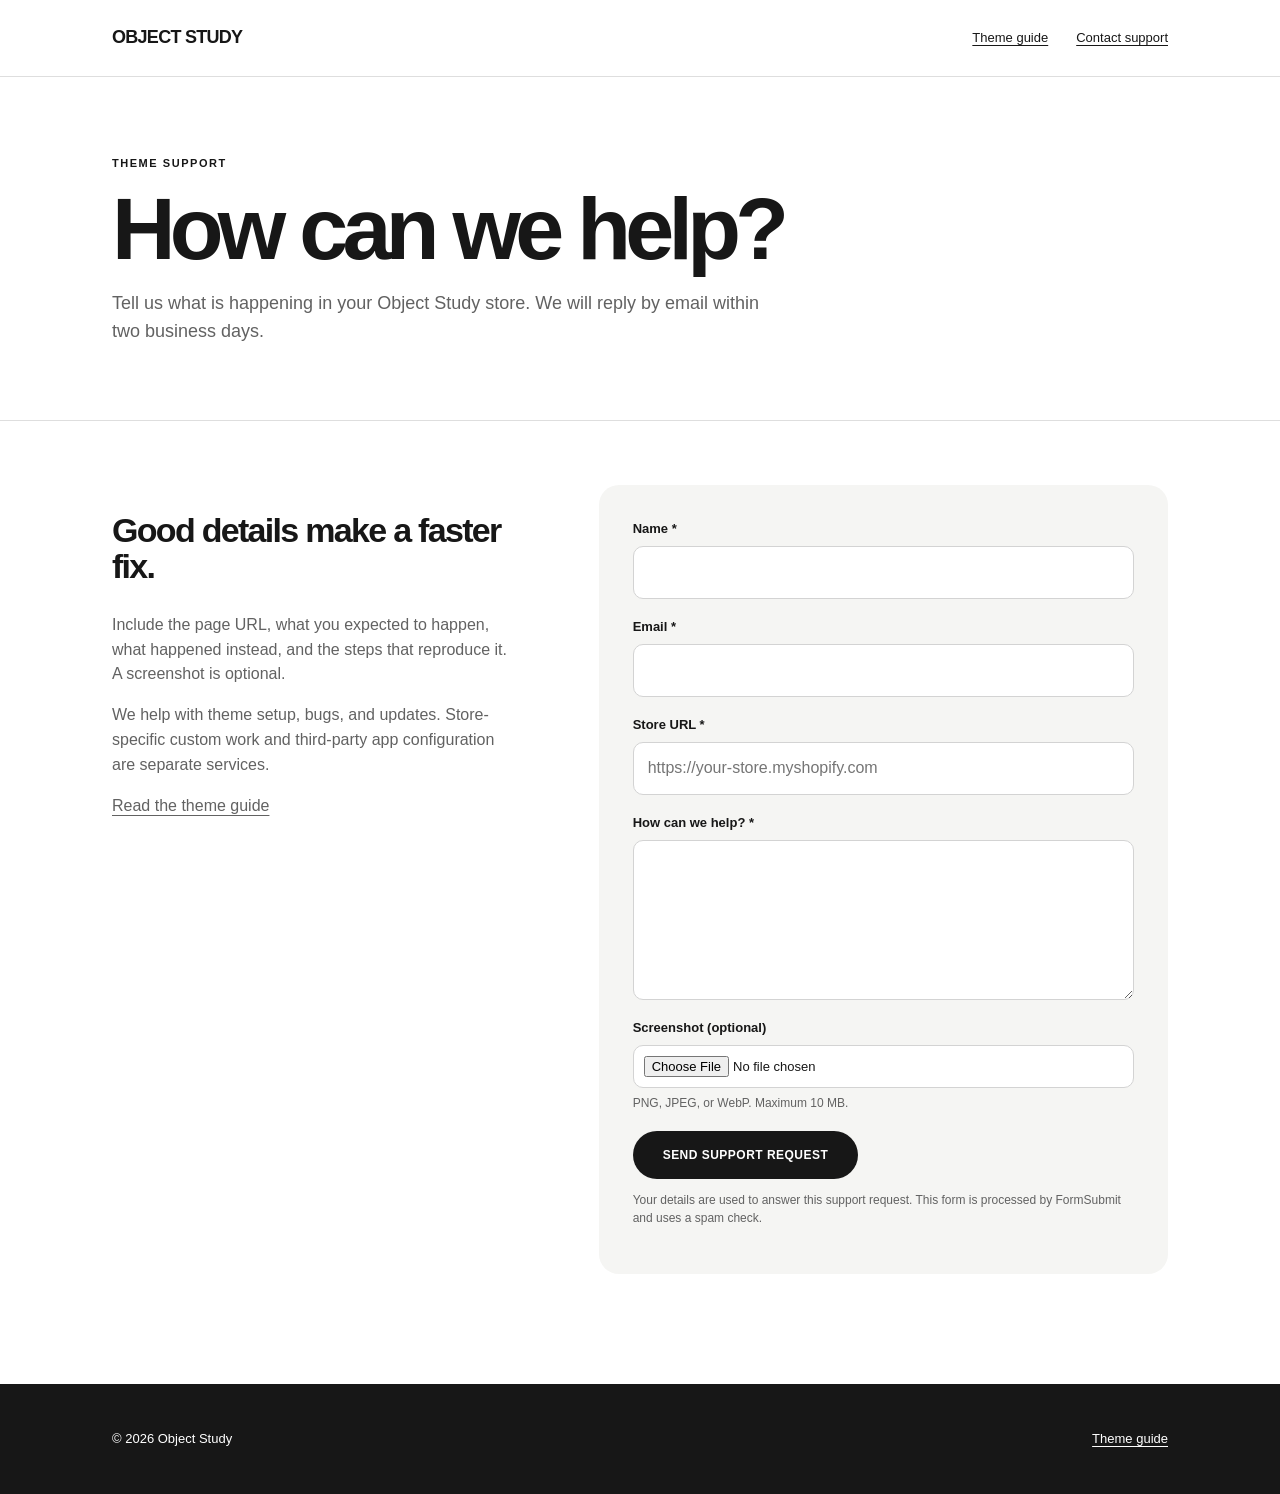
==== support.html @ f40edb97 "Publish Object Study merchant help" ====
<!doctype html><html lang="en"><head><meta charset="utf-8"><meta name="viewport" content="width=device-width,initial-scale=1"><meta name="description" content="Contact support for the Object Study Shopify theme."><title>Object Study — Contact support</title><link rel="stylesheet" href="styles.css"></head><body>
<header class="top"><div class="wrap"><a class="brand" href="./">OBJECT STUDY</a><nav class="nav" aria-label="Main navigation"><a href="./">Theme guide</a><a href="support.html">Contact support</a></nav></div></header>
<main><div class="hero"><div class="wrap"><div class="eyebrow">Theme support</div><h1>How can we help?</h1><p>Tell us what is happening in your Object Study store. We will reply by email within two business days.</p></div></div><div class="wrap support-grid"><div class="support-copy"><h2>Good details make a faster fix.</h2><p>Include the page URL, what you expected to happen, what happened instead, and the steps that reproduce it. A screenshot is optional.</p><p>We help with theme setup, bugs, and updates. Store-specific custom work and third-party app configuration are separate services.</p><p><a href="./">Read the theme guide</a></p></div>
<form class="form" action="https://formsubmit.co/32a44af4bf9dc2aacfa6a953824dd0de" method="POST" enctype="multipart/form-data">
<input type="hidden" name="_subject" value="Object Study theme support request"><input type="hidden" name="_autoresponse" value="We received your Object Study theme support request. Thank you for the details. We will reply within two business days."><input type="hidden" name="_next" value="https://emregcn.github.io/object-study-help/thanks.html"><input type="text" name="_honey" tabindex="-1" autocomplete="off" style="position:absolute;left:-9999px" aria-hidden="true">
<div class="field"><label for="support-name">Name *</label><input id="support-name" name="name" autocomplete="name" required></div><div class="field"><label for="support-email">Email *</label><input id="support-email" name="email" type="email" autocomplete="email" required></div><div class="field"><label for="support-store">Store URL *</label><input id="support-store" name="store_url" type="url" placeholder="https://your-store.myshopify.com" required></div><div class="field"><label for="support-message">How can we help? *</label><textarea id="support-message" name="message" required></textarea></div><div class="field"><label for="support-image">Screenshot (optional)</label><input id="support-image" name="attachment" type="file" accept="image/png,image/jpeg,image/webp"><p class="hint">PNG, JPEG, or WebP. Maximum 10 MB.</p></div><button class="button" type="submit">Send support request</button><p class="fine">Your details are used to answer this support request. This form is processed by FormSubmit and uses a spam check.</p>
</form></div></main><footer class="footer"><div class="wrap"><span>© 2026 Object Study</span><a href="./">Theme guide</a></div></footer></body></html>
---- styles.css ----
:root{color-scheme:light;--ink:#171717;--muted:#626262;--line:#dedede;--paper:#fff;--soft:#f5f5f3;font-family:Arial,Helvetica,sans-serif}
*{box-sizing:border-box}body{margin:0;background:var(--paper);color:var(--ink);line-height:1.55}a{color:inherit;text-underline-offset:.25em}a:hover{opacity:.65}a:focus-visible,button:focus-visible,input:focus-visible,textarea:focus-visible{outline:2px solid var(--ink);outline-offset:3px}.wrap{max-width:1120px;margin:auto;padding:0 32px}.top{border-bottom:1px solid var(--line)}.top .wrap{display:flex;justify-content:space-between;align-items:center;min-height:76px;gap:24px}.brand{font-size:18px;font-weight:700;letter-spacing:-.04em;text-decoration:none}.nav{display:flex;gap:28px;font-size:13px}.hero{padding:78px 0 56px;border-bottom:1px solid var(--line)}.eyebrow{font-size:11px;font-weight:700;letter-spacing:.14em;text-transform:uppercase}.hero h1{font-size:clamp(46px,7vw,88px);letter-spacing:-.065em;line-height:.98;margin:14px 0 18px;max-width:900px}.hero p{color:var(--muted);font-size:18px;max-width:660px}.layout{display:grid;grid-template-columns:240px minmax(0,1fr);gap:72px;padding-top:56px;padding-bottom:110px}.toc{position:sticky;top:24px;align-self:start;font-size:13px}.toc a{display:block;padding:7px 0;text-decoration:none}.toc a:hover{text-decoration:underline}.content{max-width:720px}.content section{padding:0 0 44px;margin-bottom:44px;border-bottom:1px solid var(--line)}.content h2{font-size:30px;letter-spacing:-.045em;line-height:1.15;margin:0 0 22px}.content h3{font-size:17px;letter-spacing:-.02em;margin:28px 0 7px}.content p,.content li{color:#444}.content li+li{margin-top:8px}.content ul,.content ol{padding-left:22px}.content code{background:var(--soft);padding:2px 5px;border-radius:4px;color:var(--ink)}.support-grid{display:grid;grid-template-columns:minmax(0,1fr) minmax(0,1.4fr);gap:80px;padding-top:64px;padding-bottom:110px}.support-copy h2{font-size:34px;letter-spacing:-.05em;line-height:1.05}.support-copy p{color:var(--muted)}.form{background:var(--soft);padding:34px;border-radius:20px}.field{margin-bottom:18px}.field label{font-size:13px;font-weight:600;display:block;margin-bottom:7px}.field input,.field textarea{display:block;width:100%;border:1px solid #d3d3d3;background:white;border-radius:10px;padding:13px 14px;font:inherit;color:var(--ink)}.field textarea{min-height:160px;resize:vertical}.field input[type=file]{padding:10px;font-size:13px}.hint{font-size:12px;color:var(--muted);margin:6px 0 0}.button{border:0;border-radius:999px;background:var(--ink);color:white;font:700 12px Arial,Helvetica,sans-serif;text-transform:uppercase;letter-spacing:.04em;padding:16px 30px;min-height:48px;cursor:pointer}.button:hover{background:#414141}.fine{font-size:12px;color:var(--muted)}.footer{background:#171717;color:#fff;padding:45px 0}.footer .wrap{display:flex;justify-content:space-between;gap:24px;font-size:13px}.footer a{color:#fff}@media(max-width:760px){.wrap{padding:0 20px}.top .wrap{min-height:65px}.nav{gap:16px}.hero{padding:58px 0 40px}.hero p{font-size:16px}.layout,.support-grid{display:block;padding-top:38px;padding-bottom:70px}.toc{position:static;border-bottom:1px solid var(--line);padding-bottom:25px;margin-bottom:38px}.toc a{display:inline-block;margin-right:16px}.form{margin-top:35px;padding:22px}.footer .wrap{display:block}.footer a{display:inline-block;margin-top:15px}}
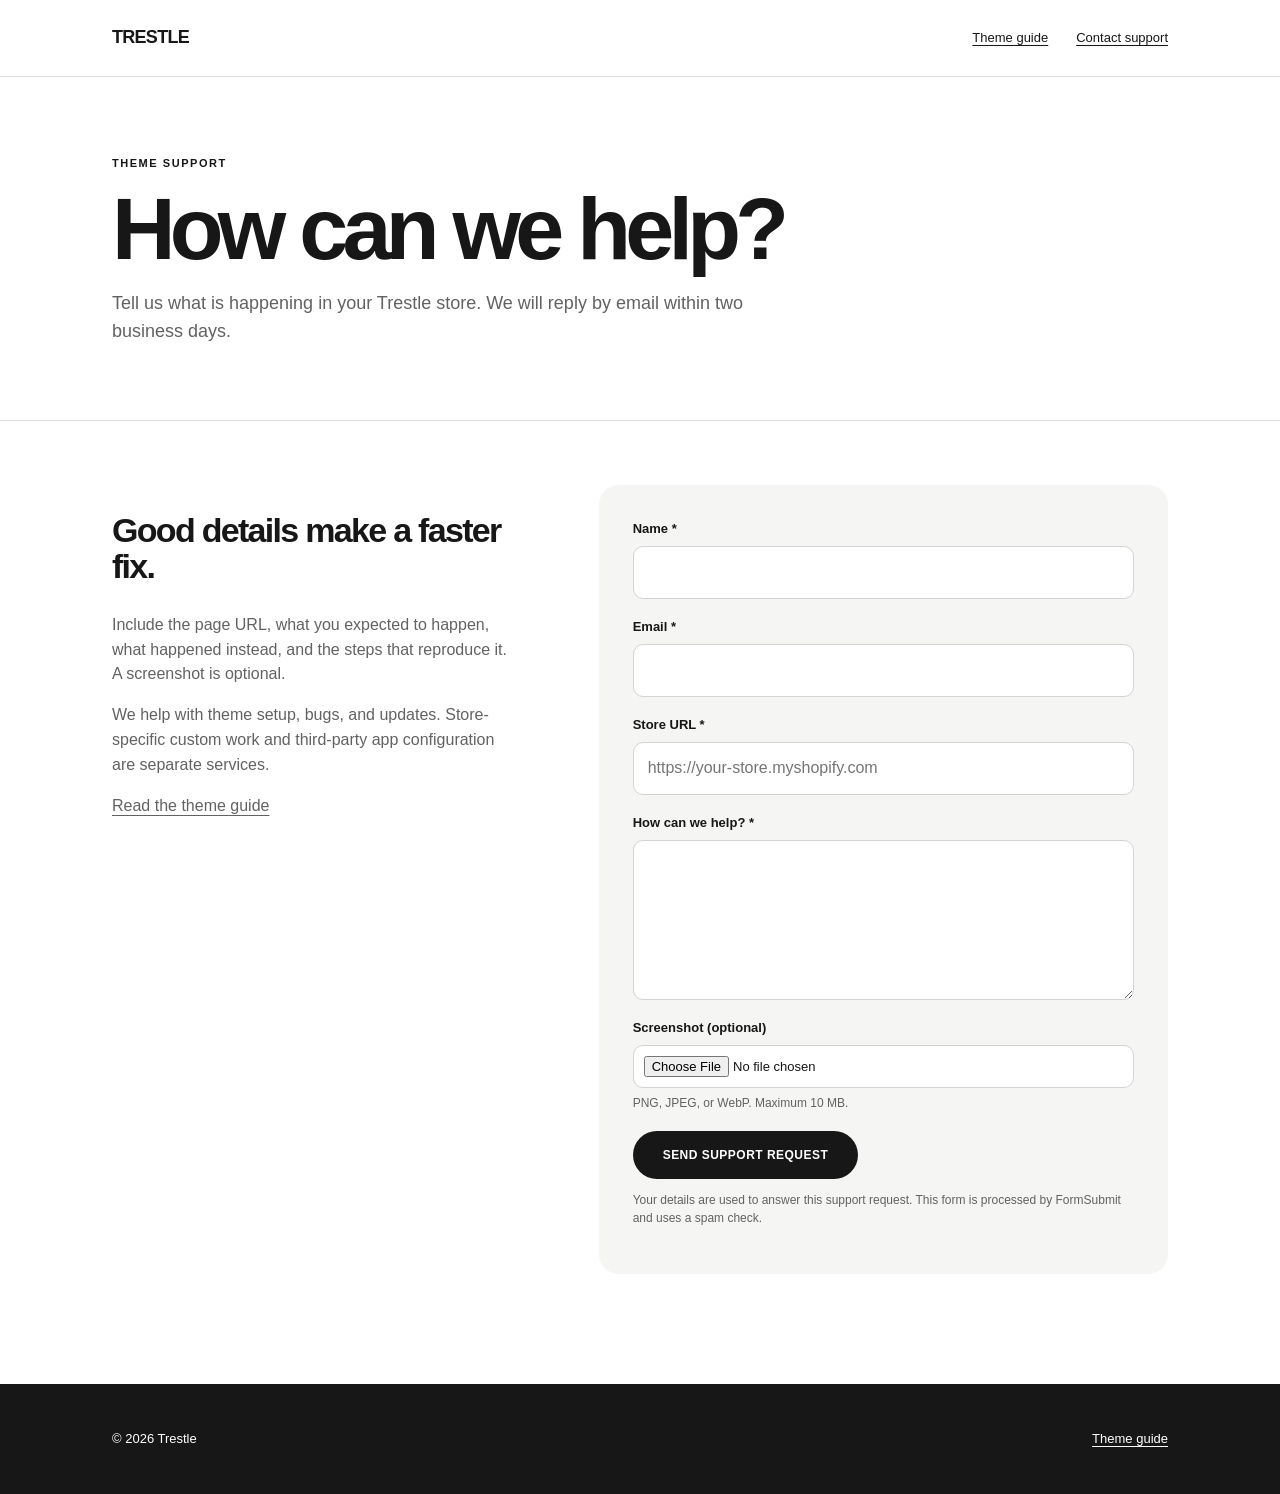
==== commit 47282358: "Update Trestle support page" ====
--- a/support.html
+++ b/support.html
@@ -1,7 +1,7 @@
-<!doctype html><html lang="en"><head><meta charset="utf-8"><meta name="viewport" content="width=device-width,initial-scale=1"><meta name="description" content="Contact support for the Object Study Shopify theme."><title>Object Study — Contact support</title><link rel="stylesheet" href="styles.css"></head><body>
-<header class="top"><div class="wrap"><a class="brand" href="./">OBJECT STUDY</a><nav class="nav" aria-label="Main navigation"><a href="./">Theme guide</a><a href="support.html">Contact support</a></nav></div></header>
-<main><div class="hero"><div class="wrap"><div class="eyebrow">Theme support</div><h1>How can we help?</h1><p>Tell us what is happening in your Object Study store. We will reply by email within two business days.</p></div></div><div class="wrap support-grid"><div class="support-copy"><h2>Good details make a faster fix.</h2><p>Include the page URL, what you expected to happen, what happened instead, and the steps that reproduce it. A screenshot is optional.</p><p>We help with theme setup, bugs, and updates. Store-specific custom work and third-party app configuration are separate services.</p><p><a href="./">Read the theme guide</a></p></div>
+<!doctype html><html lang="en"><head><meta charset="utf-8"><meta name="viewport" content="width=device-width,initial-scale=1"><meta name="description" content="Contact support for the Trestle Shopify theme."><title>Trestle — Contact support</title><link rel="stylesheet" href="styles.css"></head><body>
+<header class="top"><div class="wrap"><a class="brand" href="./">TRESTLE</a><nav class="nav" aria-label="Main navigation"><a href="./">Theme guide</a><a href="support.html">Contact support</a></nav></div></header>
+<main><div class="hero"><div class="wrap"><div class="eyebrow">Theme support</div><h1>How can we help?</h1><p>Tell us what is happening in your Trestle store. We will reply by email within two business days.</p></div></div><div class="wrap support-grid"><div class="support-copy"><h2>Good details make a faster fix.</h2><p>Include the page URL, what you expected to happen, what happened instead, and the steps that reproduce it. A screenshot is optional.</p><p>We help with theme setup, bugs, and updates. Store-specific custom work and third-party app configuration are separate services.</p><p><a href="./">Read the theme guide</a></p></div>
 <form class="form" action="https://formsubmit.co/32a44af4bf9dc2aacfa6a953824dd0de" method="POST" enctype="multipart/form-data">
-<input type="hidden" name="_subject" value="Object Study theme support request"><input type="hidden" name="_autoresponse" value="We received your Object Study theme support request. Thank you for the details. We will reply within two business days."><input type="hidden" name="_next" value="https://emregcn.github.io/object-study-help/thanks.html"><input type="text" name="_honey" tabindex="-1" autocomplete="off" style="position:absolute;left:-9999px" aria-hidden="true">
+<input type="hidden" name="_subject" value="Trestle theme support request"><input type="hidden" name="_autoresponse" value="We received your Trestle theme support request. Thank you for the details. We will reply within two business days."><input type="hidden" name="_next" value="https://emregcn.github.io/object-study-help/thanks.html"><input type="text" name="_honey" tabindex="-1" autocomplete="off" style="position:absolute;left:-9999px" aria-hidden="true">
 <div class="field"><label for="support-name">Name *</label><input id="support-name" name="name" autocomplete="name" required></div><div class="field"><label for="support-email">Email *</label><input id="support-email" name="email" type="email" autocomplete="email" required></div><div class="field"><label for="support-store">Store URL *</label><input id="support-store" name="store_url" type="url" placeholder="https://your-store.myshopify.com" required></div><div class="field"><label for="support-message">How can we help? *</label><textarea id="support-message" name="message" required></textarea></div><div class="field"><label for="support-image">Screenshot (optional)</label><input id="support-image" name="attachment" type="file" accept="image/png,image/jpeg,image/webp"><p class="hint">PNG, JPEG, or WebP. Maximum 10 MB.</p></div><button class="button" type="submit">Send support request</button><p class="fine">Your details are used to answer this support request. This form is processed by FormSubmit and uses a spam check.</p>
-</form></div></main><footer class="footer"><div class="wrap"><span>© 2026 Object Study</span><a href="./">Theme guide</a></div></footer></body></html>
+</form></div></main><footer class="footer"><div class="wrap"><span>© 2026 Trestle</span><a href="./">Theme guide</a></div></footer></body></html>
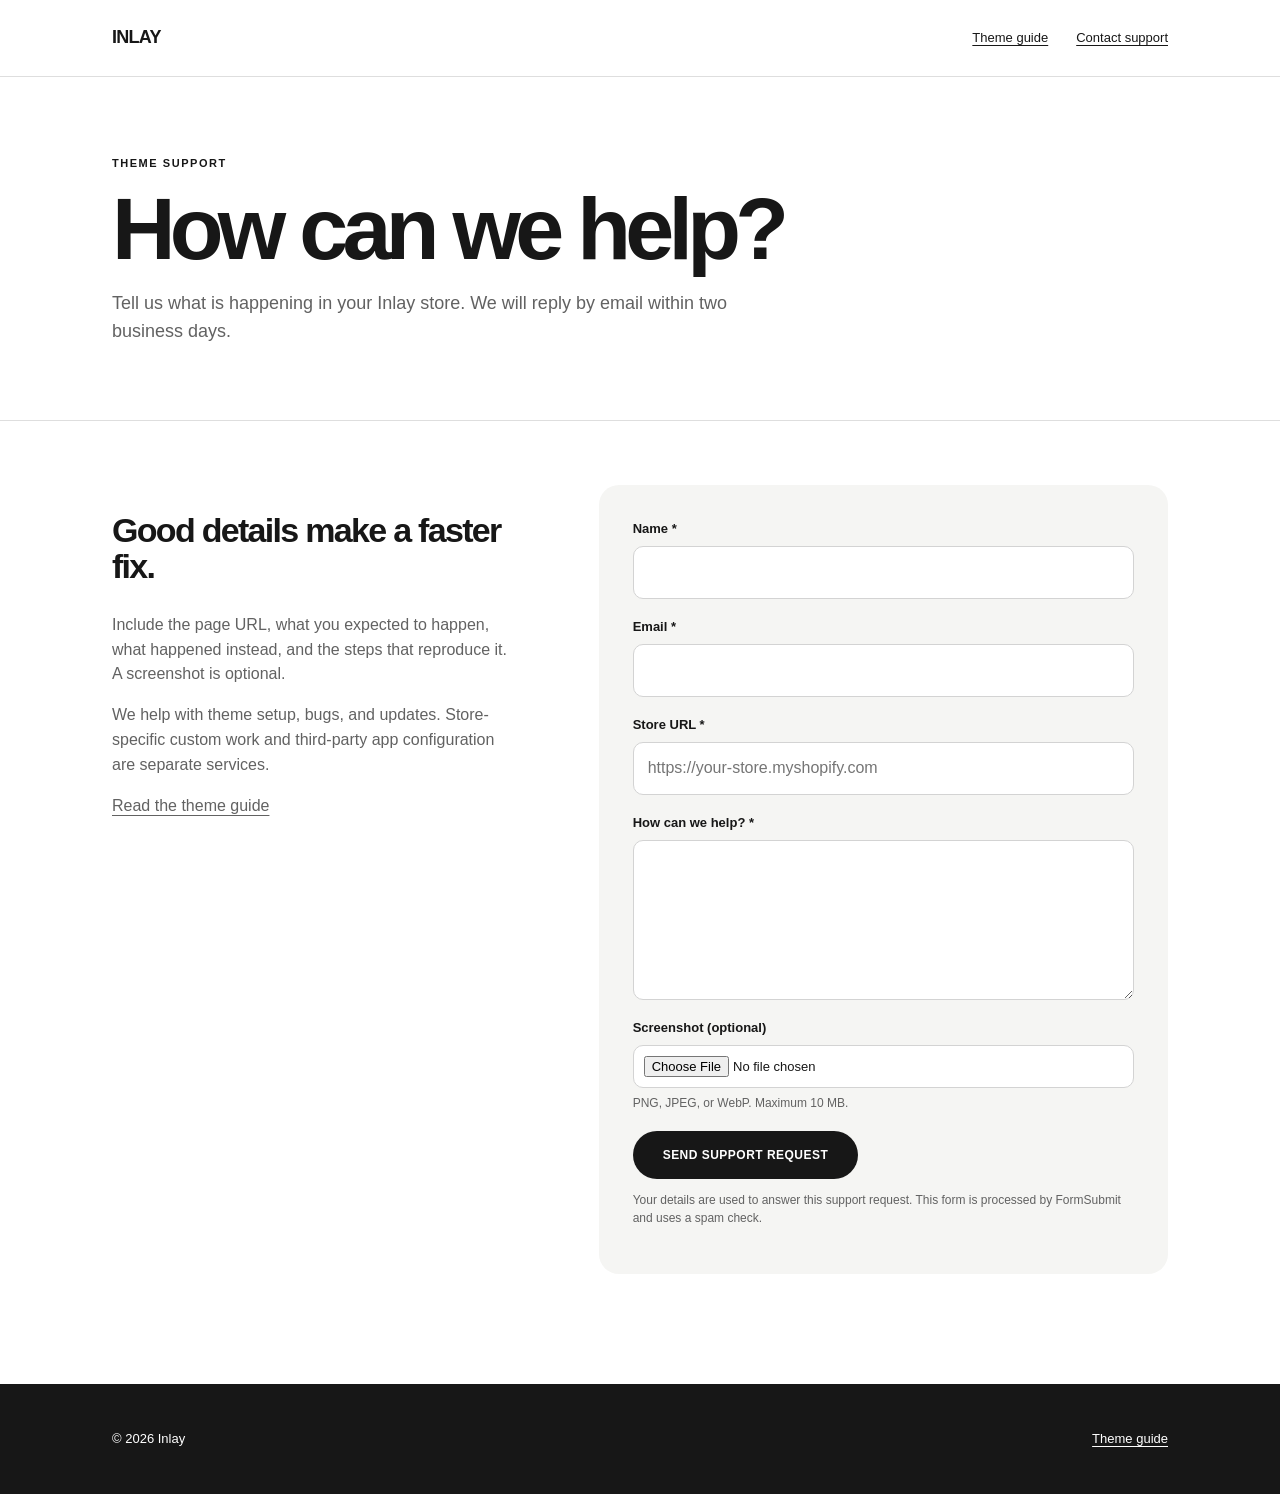
==== commit 04715b05: "Rename support guide to Inlay" ====
--- a/support.html
+++ b/support.html
@@ -1,7 +1,7 @@
-<!doctype html><html lang="en"><head><meta charset="utf-8"><meta name="viewport" content="width=device-width,initial-scale=1"><meta name="description" content="Contact support for the Trestle Shopify theme."><title>Trestle — Contact support</title><link rel="stylesheet" href="styles.css"></head><body>
-<header class="top"><div class="wrap"><a class="brand" href="./">TRESTLE</a><nav class="nav" aria-label="Main navigation"><a href="./">Theme guide</a><a href="support.html">Contact support</a></nav></div></header>
-<main><div class="hero"><div class="wrap"><div class="eyebrow">Theme support</div><h1>How can we help?</h1><p>Tell us what is happening in your Trestle store. We will reply by email within two business days.</p></div></div><div class="wrap support-grid"><div class="support-copy"><h2>Good details make a faster fix.</h2><p>Include the page URL, what you expected to happen, what happened instead, and the steps that reproduce it. A screenshot is optional.</p><p>We help with theme setup, bugs, and updates. Store-specific custom work and third-party app configuration are separate services.</p><p><a href="./">Read the theme guide</a></p></div>
+<!doctype html><html lang="en"><head><meta charset="utf-8"><meta name="viewport" content="width=device-width,initial-scale=1"><meta name="description" content="Contact support for the Inlay Shopify theme."><title>Inlay — Contact support</title><link rel="stylesheet" href="styles.css"></head><body>
+<header class="top"><div class="wrap"><a class="brand" href="./">INLAY</a><nav class="nav" aria-label="Main navigation"><a href="./">Theme guide</a><a href="support.html">Contact support</a></nav></div></header>
+<main><div class="hero"><div class="wrap"><div class="eyebrow">Theme support</div><h1>How can we help?</h1><p>Tell us what is happening in your Inlay store. We will reply by email within two business days.</p></div></div><div class="wrap support-grid"><div class="support-copy"><h2>Good details make a faster fix.</h2><p>Include the page URL, what you expected to happen, what happened instead, and the steps that reproduce it. A screenshot is optional.</p><p>We help with theme setup, bugs, and updates. Store-specific custom work and third-party app configuration are separate services.</p><p><a href="./">Read the theme guide</a></p></div>
 <form class="form" action="https://formsubmit.co/32a44af4bf9dc2aacfa6a953824dd0de" method="POST" enctype="multipart/form-data">
-<input type="hidden" name="_subject" value="Trestle theme support request"><input type="hidden" name="_autoresponse" value="We received your Trestle theme support request. Thank you for the details. We will reply within two business days."><input type="hidden" name="_next" value="https://emregcn.github.io/object-study-help/thanks.html"><input type="text" name="_honey" tabindex="-1" autocomplete="off" style="position:absolute;left:-9999px" aria-hidden="true">
+<input type="hidden" name="_subject" value="Inlay theme support request"><input type="hidden" name="_autoresponse" value="We received your Inlay theme support request. Thank you for the details. We will reply within two business days."><input type="hidden" name="_next" value="https://emregcn.github.io/object-study-help/thanks.html"><input type="text" name="_honey" tabindex="-1" autocomplete="off" style="position:absolute;left:-9999px" aria-hidden="true">
 <div class="field"><label for="support-name">Name *</label><input id="support-name" name="name" autocomplete="name" required></div><div class="field"><label for="support-email">Email *</label><input id="support-email" name="email" type="email" autocomplete="email" required></div><div class="field"><label for="support-store">Store URL *</label><input id="support-store" name="store_url" type="url" placeholder="https://your-store.myshopify.com" required></div><div class="field"><label for="support-message">How can we help? *</label><textarea id="support-message" name="message" required></textarea></div><div class="field"><label for="support-image">Screenshot (optional)</label><input id="support-image" name="attachment" type="file" accept="image/png,image/jpeg,image/webp"><p class="hint">PNG, JPEG, or WebP. Maximum 10 MB.</p></div><button class="button" type="submit">Send support request</button><p class="fine">Your details are used to answer this support request. This form is processed by FormSubmit and uses a spam check.</p>
-</form></div></main><footer class="footer"><div class="wrap"><span>© 2026 Trestle</span><a href="./">Theme guide</a></div></footer></body></html>
+</form></div></main><footer class="footer"><div class="wrap"><span>© 2026 Inlay</span><a href="./">Theme guide</a></div></footer></body></html>
